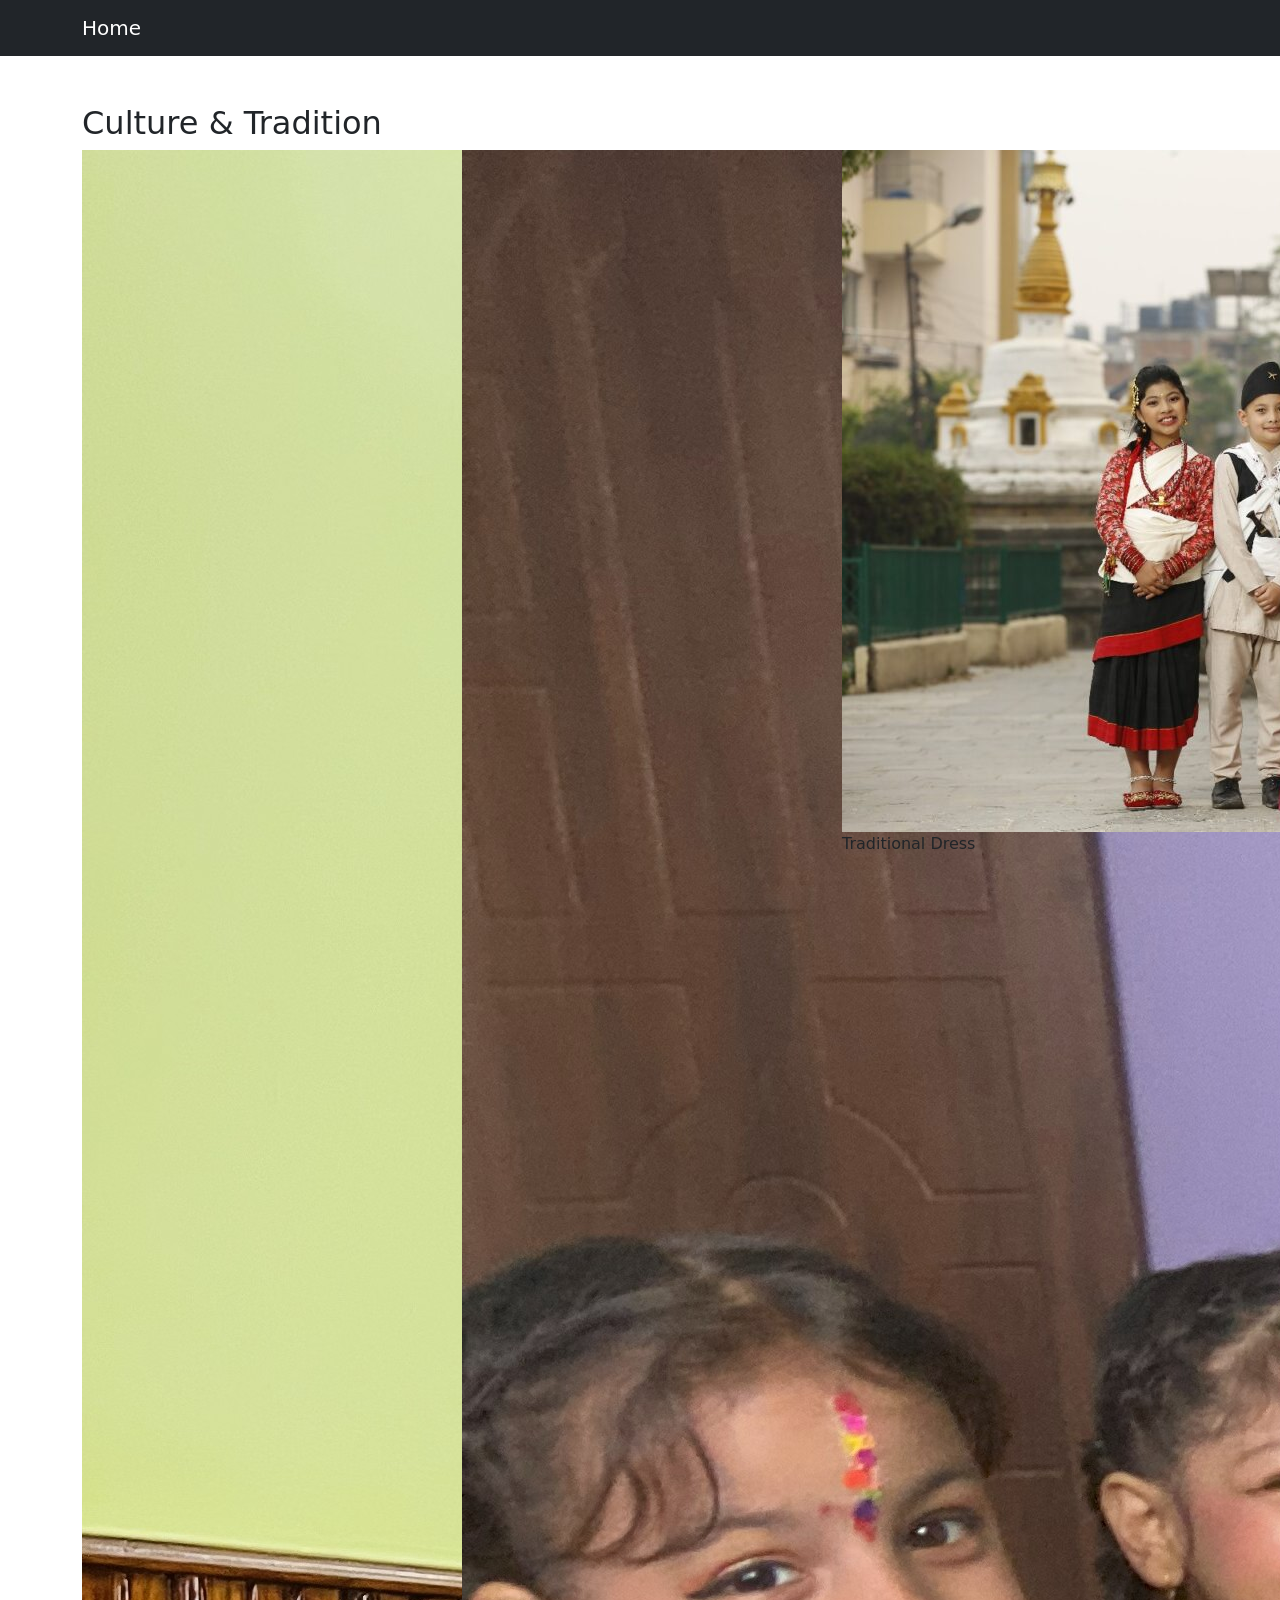
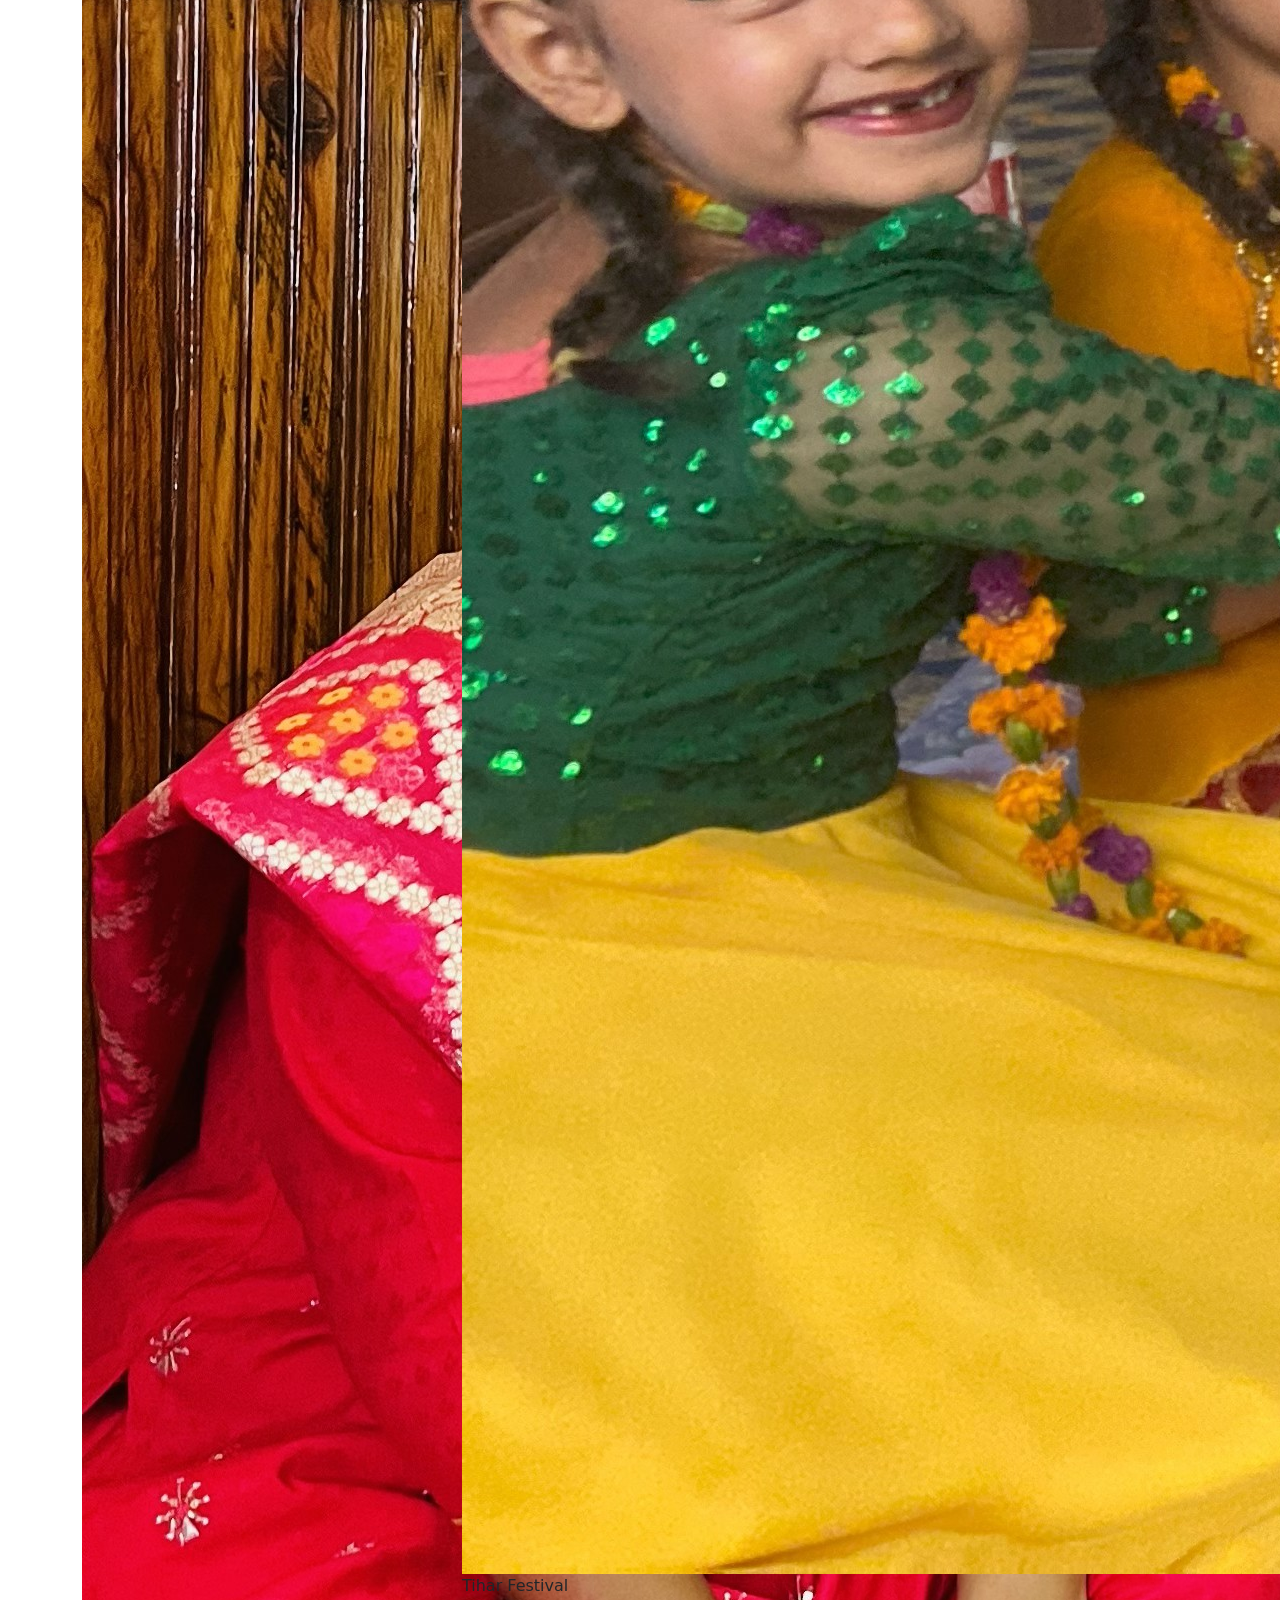
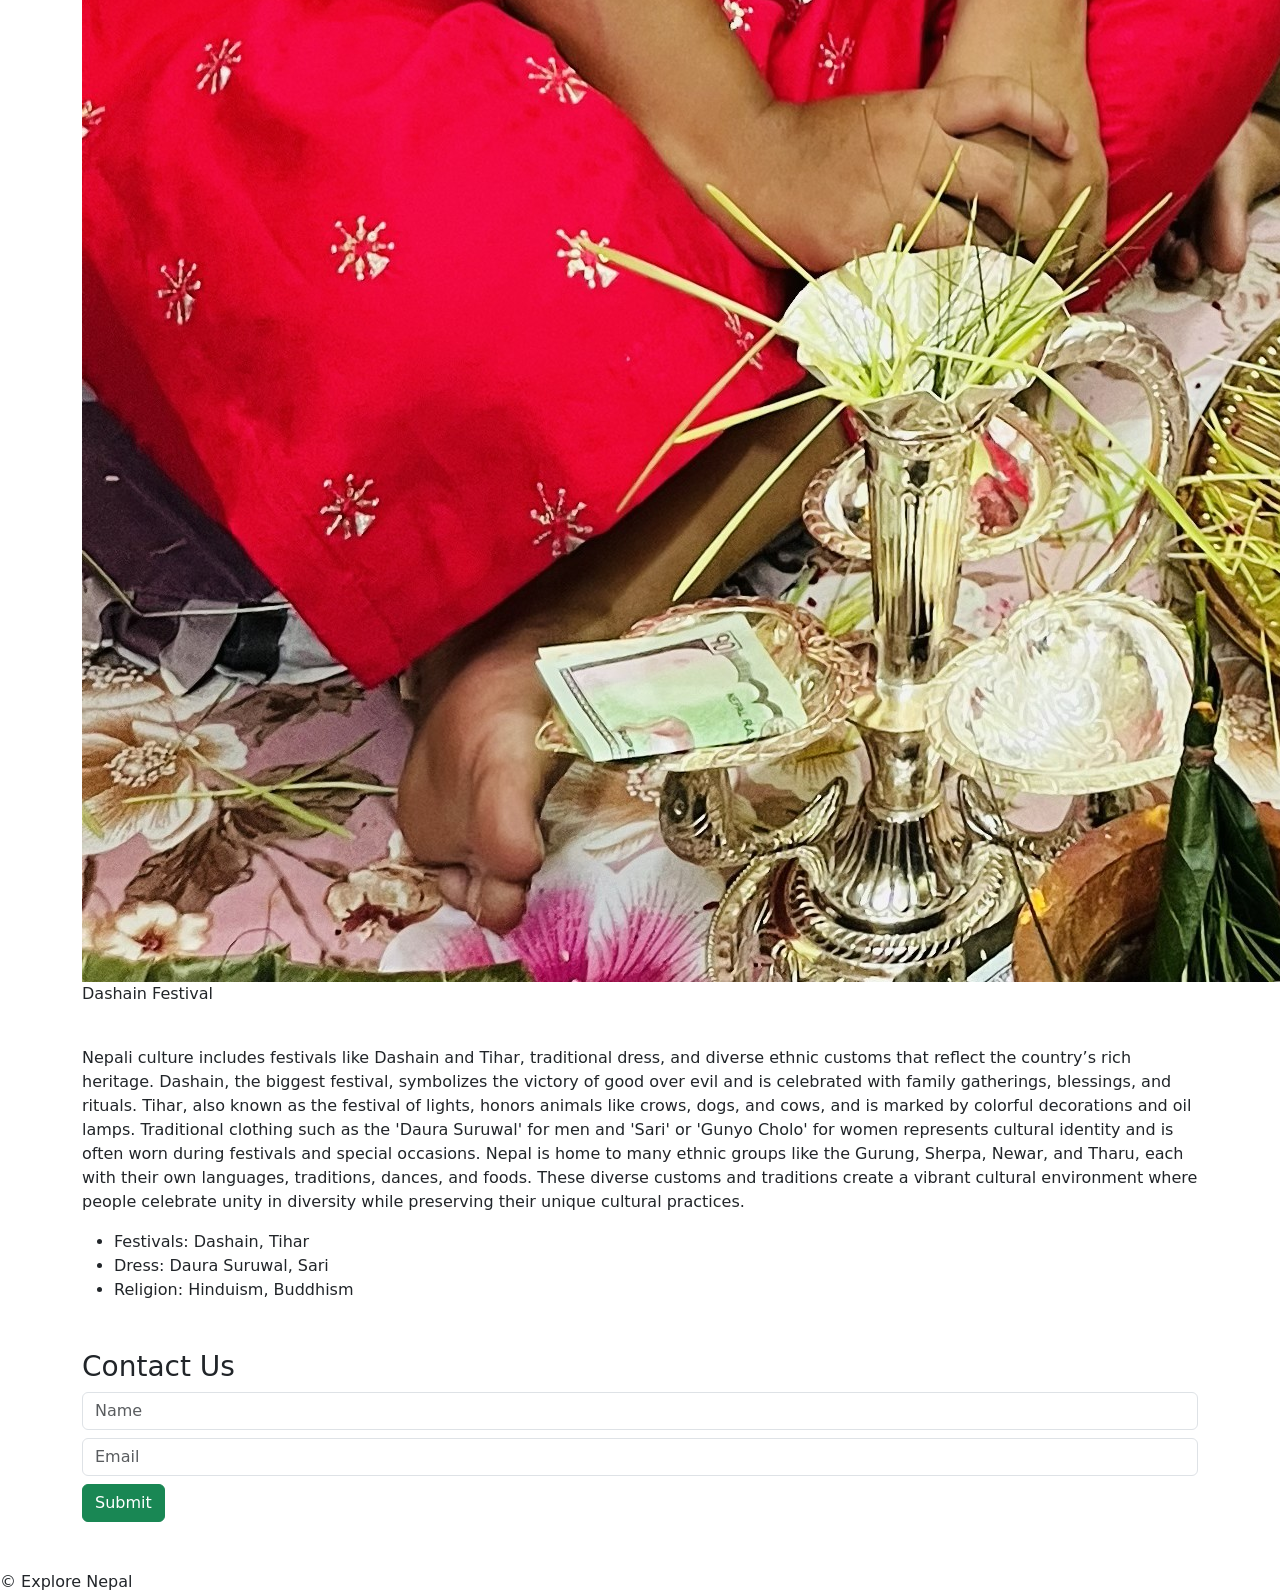
==== culture.html @ 8281c445 "Add files via upload" ====
<!DOCTYPE html>
<html lang="en">
<head>
<meta charset="UTF-8">
<meta name="viewport" content="width=device-width, initial-scale=1.0">
<title>Culture & Tradition</title>

<link href="https://cdn.jsdelivr.net/npm/bootstrap@5.3.0/dist/css/bootstrap.min.css" rel="stylesheet">
<link rel="stylesheet" href="css/culture.css">

</head>

<body>

<nav class="navbar navbar-dark bg-dark">
<div class="container">
<a class="navbar-brand" href="index.html">Home</a>
</div>
</nav>

<div class="container my-5">
<h2>Culture & Tradition</h2>

<div class="row mb-4">
<div class="col-md-4">
<img src="images/dashain.jpg" class="section-img">
<p>Dashain Festival</p>
</div>

<div class="col-md-4">
<img src="images/tihar.jpg" class="section-img">
<p>Tihar Festival</p>
</div>

<div class="col-md-4">
<img src="images/nepali-traditional-dress.jpg" class="section-img">
<p>Traditional Dress</p>
</div>
</div>

<p>
Nepali culture includes festivals like Dashain and Tihar, traditional dress, and diverse ethnic customs that reflect the country’s rich heritage. Dashain, the biggest festival, symbolizes the victory of good over evil and is celebrated with family gatherings, blessings, and rituals. Tihar, also known as the festival of lights, honors animals like crows, dogs, and cows, and is marked by colorful decorations and oil lamps. Traditional clothing such as the 'Daura Suruwal' for men and 'Sari' or 'Gunyo Cholo' for women represents cultural identity and is often worn during festivals and special occasions. Nepal is home to many ethnic groups like the Gurung, Sherpa, Newar, and Tharu, each with their own languages, traditions, dances, and foods. These diverse customs and traditions create a vibrant cultural environment where people celebrate unity in diversity while preserving their unique cultural practices.
</p>

<ul>
<li>Festivals: Dashain, Tihar</li>
<li>Dress: Daura Suruwal, Sari</li>
<li>Religion: Hinduism, Buddhism</li>
</ul>
</div>

<!-- FORM -->
<div class="container my-5">
<h3>Contact Us</h3>
<form id="contactForm">
<input type="text" id="name" class="form-control mb-2" placeholder="Name">
<input type="email" id="email" class="form-control mb-2" placeholder="Email">
<button class="btn btn-success">Submit</button>
</form>
<p id="msg"></p>
</div>

<footer>© Explore Nepal</footer>

<script src="https://code.jquery.com/jquery-3.6.0.min.js"></script>


</body>
</html>
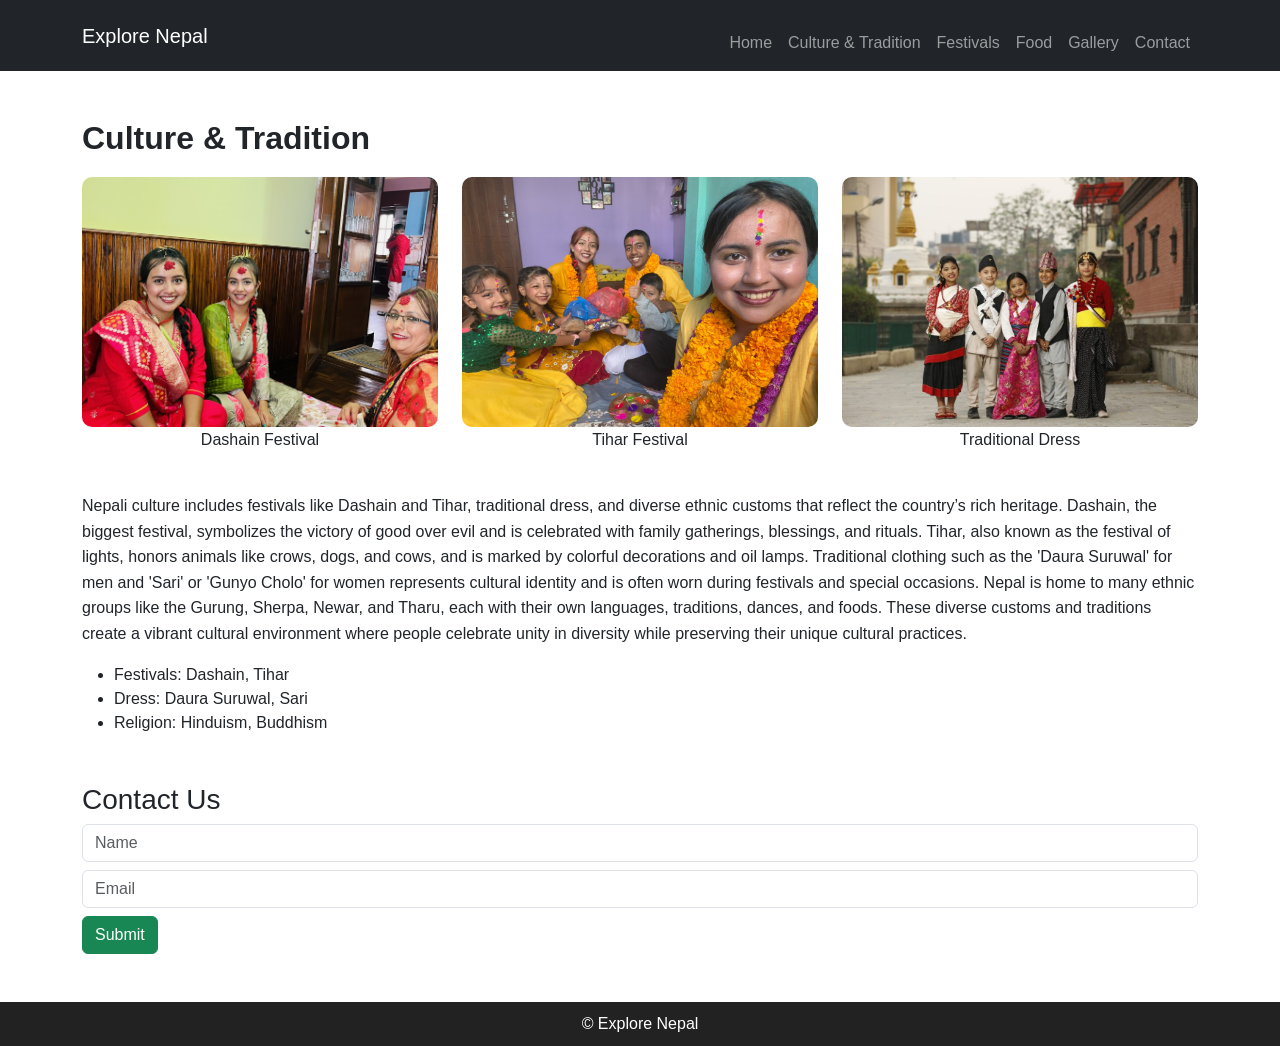
==== commit 69744853: "Add files via upload" ====
--- a/culture.html
+++ b/culture.html
@@ -12,11 +12,49 @@
 
 <body>
 
-<nav class="navbar navbar-dark bg-dark">
-<div class="container">
-<a class="navbar-brand" href="index.html">Home</a>
-</div>
+<!-- NAVBAR -->
+<nav class="navbar navbar-expand-lg navbar-dark bg-dark">
+  <div class="container">
+
+    <a class="navbar-brand" href="index.html">Explore Nepal</a>
+
+    <button class="navbar-toggler" type="button" data-bs-toggle="collapse" data-bs-target="#navbarNav">
+      <span class="navbar-toggler-icon"></span>
+    </button>
+
+    <div class="collapse navbar-collapse" id="navbarNav">
+      <ul class="navbar-nav ms-auto">
+
+        <li class="nav-item">
+          <a class="nav-link" href="index.html">Home</a>
+        </li>
+
+        <li class="nav-item">
+          <a class="nav-link" href="culture.html">Culture & Tradition</a>
+        </li>
+
+        <li class="nav-item">
+          <a class="nav-link" href="index.html#festivals">Festivals</a>
+        </li>
+
+        <li class="nav-item">
+          <a class="nav-link" href="index.html#food">Food</a>
+        </li>
+
+        <li class="nav-item">
+          <a class="nav-link" href="index.html#gallery">Gallery</a>
+        </li>
+
+        <li class="nav-item">
+          <a class="nav-link" href="index.html#contact">Contact</a>
+        </li>
+
+      </ul>
+    </div>
+
+  </div>
 </nav>
+
 
 <div class="container my-5">
 <h2>Culture & Tradition</h2>
--- a/css/culture.css
+++ b/css/culture.css
@@ -0,0 +1,51 @@
+body {
+  font-family: Arial;
+}
+
+/* IMAGE STYLE */
+.section-img {
+  width: 100%;
+  height: 250px;
+  object-fit: cover;
+  border-radius: 10px;
+  transition: transform 0.3s ease;
+}
+
+/* HOVER EFFECT 🔥 */
+.section-img:hover {
+  transform: scale(1.05);
+}
+
+/* CENTER TEXT */
+.row {
+  text-align: center;
+}
+
+/* HEADINGS */
+h2 {
+  margin-bottom: 20px;
+  font-weight: bold;
+}
+
+/* PARAGRAPH SPACING */
+p {
+  line-height: 1.6;
+}
+
+/* LIST STYLE */
+ul {
+  margin-top: 15px;
+}
+
+/* FORM */
+form input {
+  margin-bottom: 10px;
+}
+
+/* FOOTER */
+footer {
+  background: #222;
+  color: white;
+  padding: 10px;
+  text-align: center;
+}
